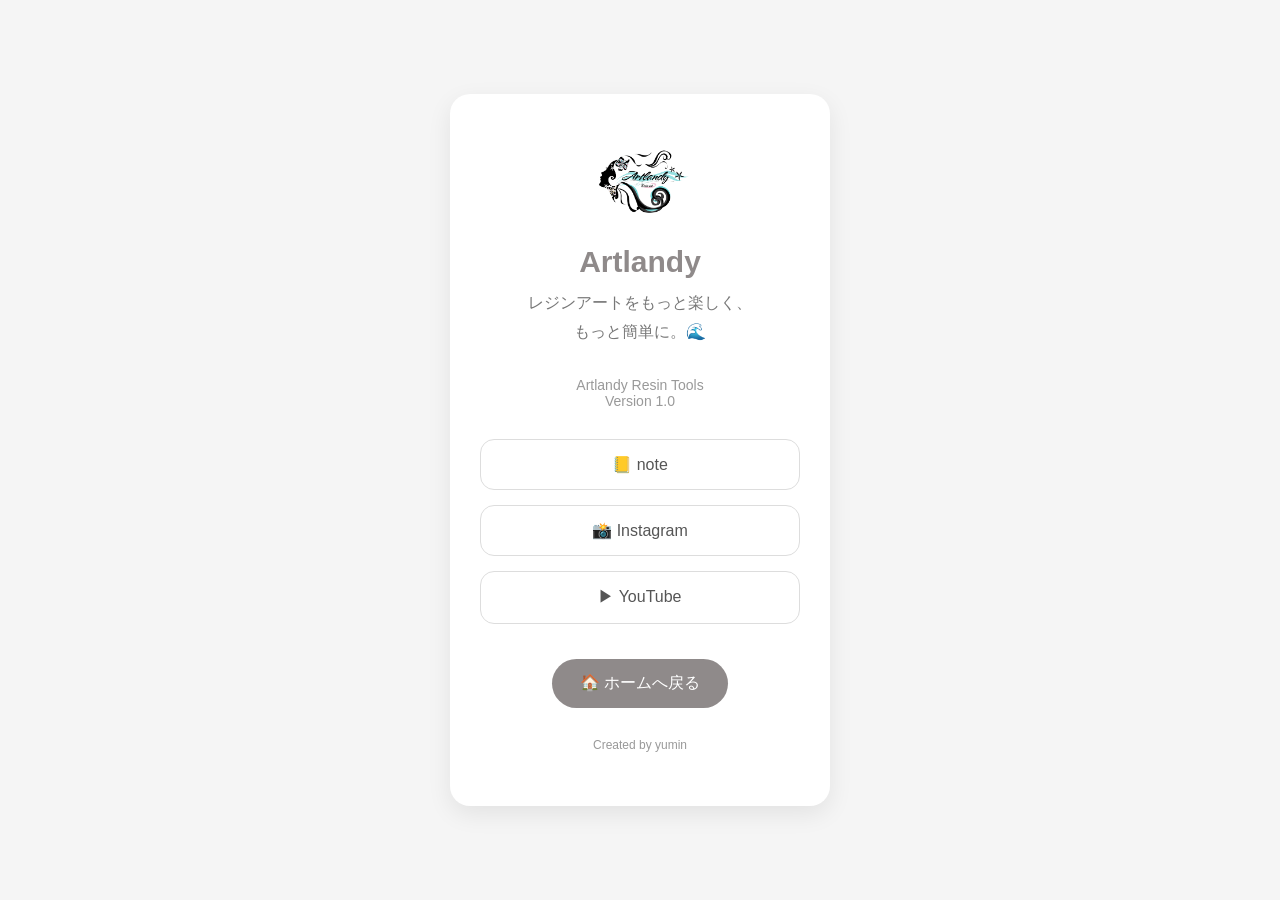
==== about.html @ 234dfaae "Version 1.0 UI update" ====
<!DOCTYPE html>
<html lang="ja">
<head>
<meta charset="UTF-8">
<meta name="viewport" content="width=device-width, initial-scale=1.0">
<title>Artlandyについて</title>

<style>

*{
    margin:0;
    padding:0;
    box-sizing:border-box;
}

body{
    font-family:"Noto Sans JP",sans-serif;
    background:#F5F5F5;
    display:flex;
    justify-content:center;
    align-items:center;
    min-height:100vh;
    color:#555;
    padding:20px;
}

.container{
    background:#fff;
    width:100%;
    max-width:380px;
    border-radius:20px;
    padding:40px 30px;
    text-align:center;
    box-shadow:0 8px 25px rgba(0,0,0,.08);
}

.logo{
    width:100px;
    margin-bottom:20px;
}

h1{
    color:#8F8A8A;
    font-size:30px;
    margin-bottom:10px;
}

.catch{
    color:#777;
    line-height:1.8;
    margin-bottom:30px;
}

.version{
    font-size:14px;
    color:#999;
    margin-bottom:30px;
}

.link{
    display:block;
    text-decoration:none;
    background:white;
    border:1px solid #ddd;
    border-radius:14px;
    padding:15px;
    margin-bottom:15px;
    color:#555;
    transition:.2s;
}

.link:hover{
    background:#F8F8F8;
}

.home{
    display:inline-block;
    margin-top:20px;
    text-decoration:none;
    background:#8F8A8A;
    color:white;
    padding:14px 28px;
    border-radius:50px;
}

.footer{
    margin-top:30px;
    font-size:12px;
    color:#999;
}

</style>
</head>

<body>

<div class="container">

<img src="images/logo.png" class="logo">

<h1>Artlandy</h1>

<p class="catch">
レジンアートをもっと楽しく、<br>
もっと簡単に。🌊
</p>

<div class="version">
Artlandy Resin Tools<br>
Version 1.0
</div>

<a class="link" href="https://note.com/artlandy" target="_blank">
📒 note
</a>

<a class="link" href="https://www.instagram.com/artlandygram" target="_blank">
📸 Instagram
</a>

<a class="link" href="https://youtube.com/@artlandytube" target="_blank">
▶ YouTube
</a>

<a href="index.html" class="home">
🏠 ホームへ戻る
</a>

<div class="footer">
Created by yumin<br><br>
</div>

</div>

</body>
</html>
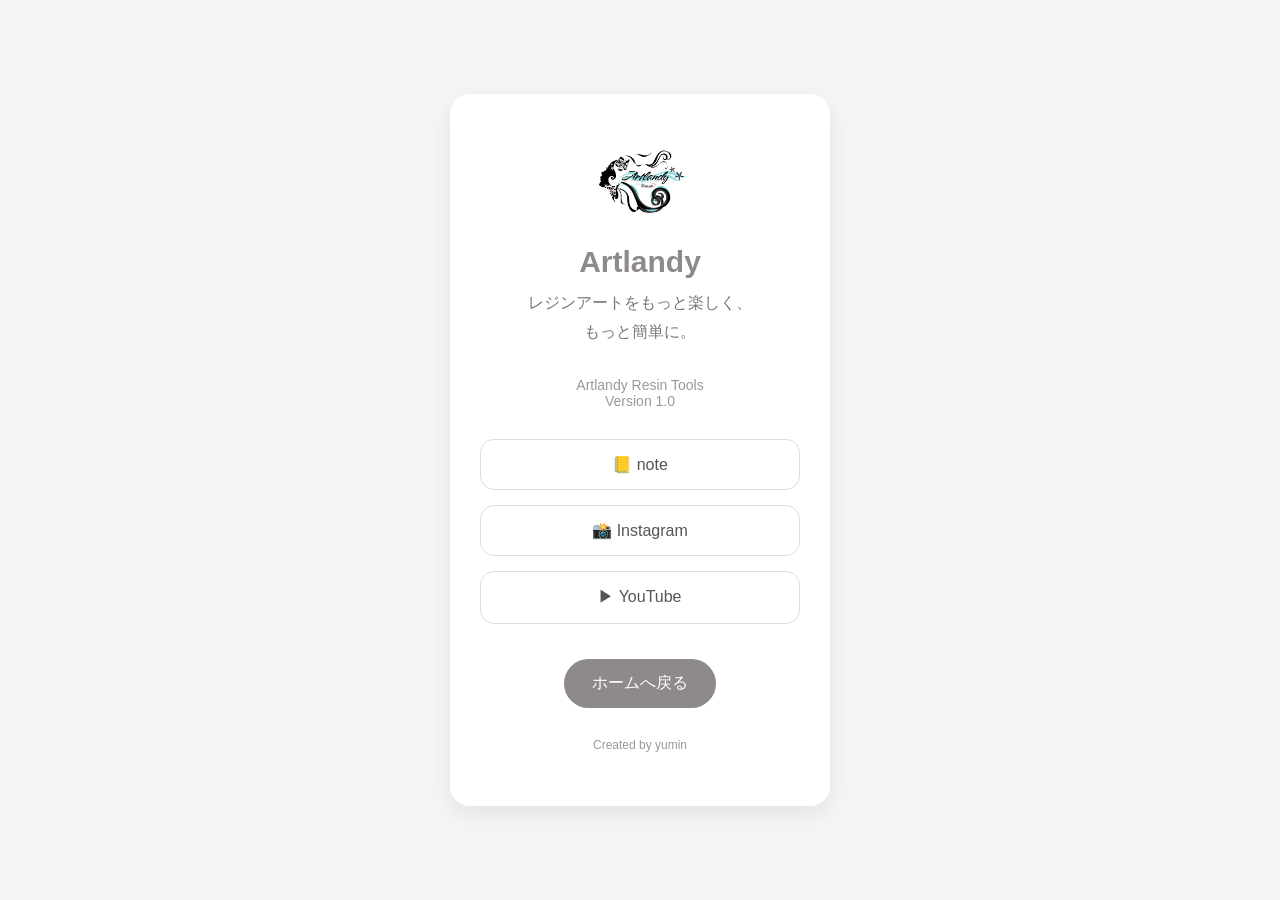
==== commit 52b4741a: "Version 1.0 UI update一部修正" ====
--- a/about.html
+++ b/about.html
@@ -102,7 +102,7 @@
 
 <p class="catch">
 レジンアートをもっと楽しく、<br>
-もっと簡単に。🌊
+もっと簡単に。
 </p>
 
 <div class="version">
@@ -123,7 +123,7 @@
 </a>
 
 <a href="index.html" class="home">
-🏠 ホームへ戻る
+ホームへ戻る
 </a>
 
 <div class="footer">
